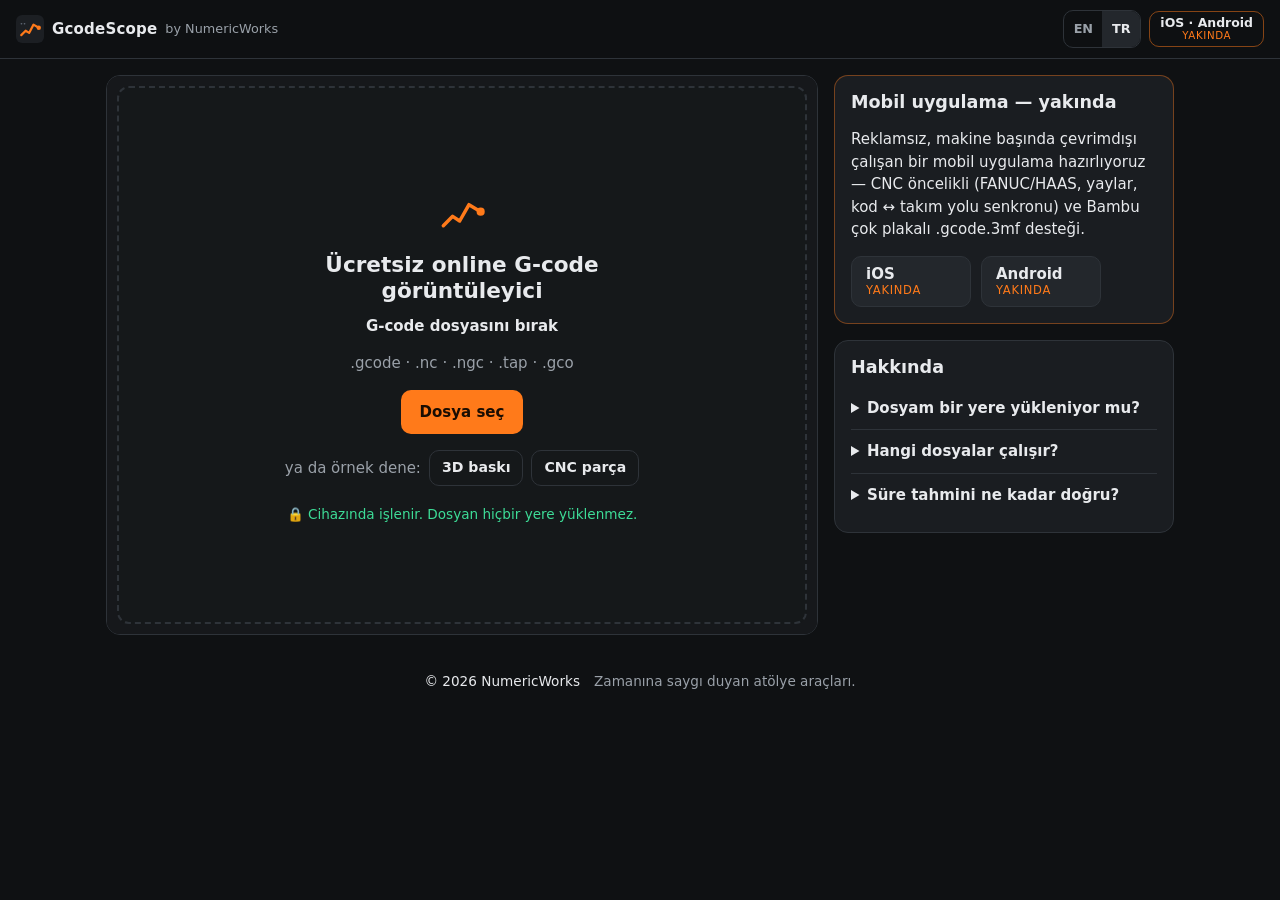
==== tr/index.html @ e1314a8f "Add SEO basics and an indexable Turkish page - Canonical, hreflang (en/tr/x-default), Open Graph + T" ====
<!doctype html>
<html lang="tr">
<head>
  <!-- Generated by tools/make_tr_page.py from index.html; do not edit by hand. -->
  <meta charset="utf-8">
  <meta name="viewport" content="width=device-width, initial-scale=1, viewport-fit=cover">
  <title>GcodeScope — Ücretsiz Online G-code Görüntüleyici (CNC ve 3D Baskı) | NumericWorks</title>
  <meta name="description" content="Tarayıcında çalışan ücretsiz ve gizli G-code görüntüleyici. .gcode veya .nc dosyasını bırak; 3D takım yolunu, katmanları, hızlı hareketleri, boyutu, baskı süresini ve filamenti gör. Dosyan yüklenmez, telefonda da çalışır.">
  <meta name="theme-color" content="#16181b">
  <link rel="canonical" href="https://numericworks.github.io/GcodeScope/tr/">
  <link rel="alternate" hreflang="en" href="https://numericworks.github.io/GcodeScope/">
  <link rel="alternate" hreflang="tr" href="https://numericworks.github.io/GcodeScope/tr/">
  <link rel="alternate" hreflang="x-default" href="https://numericworks.github.io/GcodeScope/">
  <meta property="og:type" content="website">
  <meta property="og:site_name" content="GcodeScope by NumericWorks">
  <meta property="og:url" content="https://numericworks.github.io/GcodeScope/tr/">
  <meta property="og:title" content="GcodeScope — Ücretsiz G-code Görüntüleyici (CNC ve 3D baskı)">
  <meta property="og:description" content=".gcode / .nc dosyasını bırak, takım yolunu 3D gör. Tamamen tarayıcında çalışır — dosyan cihazından çıkmaz.">
  <meta property="og:image" content="https://numericworks.github.io/GcodeScope/assets/og-image.png">
  <meta property="og:image:width" content="1200">
  <meta property="og:image:height" content="630">
  <meta property="og:image:alt" content="GcodeScope ile bir G-code dosyasının 3D takım yolu önizlemesi">
  <meta property="og:locale" content="tr_TR">
  <meta property="og:locale:alternate" content="en_US">
  <meta name="twitter:card" content="summary_large_image">
  <script type="application/ld+json">
  {
    "@context": "https://schema.org",
    "@graph": [
      {
        "@type": "WebApplication",
        "name": "GcodeScope",
        "url": "https://numericworks.github.io/GcodeScope/tr/",
        "description": "Tarayıcında çalışan ücretsiz ve gizli G-code görüntüleyici. 3D baskı ve CNC dosyaları için 3D takım yolunu, katmanları, hızlı hareketleri, boyutu, baskı süresini ve filamenti gösterir.",
        "applicationCategory": "DesignApplication",
        "operatingSystem": "Any (web browser)",
        "browserRequirements": "Requires JavaScript and WebGL",
        "inLanguage": "tr",
        "isAccessibleForFree": true,
        "offers": {
          "@type": "Offer",
          "price": "0",
          "priceCurrency": "USD"
        },
        "image": "https://numericworks.github.io/GcodeScope/assets/og-image.png",
        "publisher": {
          "@type": "Organization",
          "name": "NumericWorks"
        }
      },
      {
        "@type": "FAQPage",
        "mainEntity": [
          {
            "@type": "Question",
            "name": "Dosyam bir yere yükleniyor mu?",
            "acceptedAnswer": {
              "@type": "Answer",
              "text": "Hayır. Dosya tarayıcında okunur ve çizilir. Sunucuya hiçbir şey gönderilmez — sayfa açıldıktan sonra internet bağlantısını kesebilirsin."
            }
          },
          {
            "@type": "Question",
            "name": "Hangi dosyalar çalışır?",
            "acceptedAnswer": {
              "@type": "Answer",
              "text": "Dilimleyici çıktıları (PrusaSlicer, OrcaSlicer, Bambu Studio, Cura…) ve CAM/CNC programları (.nc, .ngc, .tap). Yaylar (G2/G3), inç/mm, mutlak/artımlı ve temel delme çevrimleri desteklenir."
            }
          },
          {
            "@type": "Question",
            "name": "Süre tahmini ne kadar doğru?",
            "acceptedAnswer": {
              "@type": "Answer",
              "text": "Dilimleyici dosyaya süre yazdıysa onu gösteririz. Yoksa mesafe ve ilerleme hızından kaba bir değer hesaplarız; ivmelenme hesaba katılmaz, gerçek iş genelde daha uzun sürer."
            }
          }
        ]
      }
    ]
  }
  </script>
  <link rel="icon" href="../assets/icon.svg" type="image/svg+xml">
  <link rel="stylesheet" href="../css/style.css">
  <script type="importmap">
    { "imports": { "three": "../vendor/three.module.min.js", "three/addons/": "../vendor/" } }
  </script>
</head>
<body>
  <header class="topbar">
    <a class="brand" href="./" aria-label="GcodeScope ana sayfa">
      <img src="../assets/icon.svg" alt="" width="28" height="28">
      <span class="brand-name">GcodeScope</span>
      <span class="brand-by">by NumericWorks</span>
    </a>
    <div class="topbar-actions">
      <nav class="lang-switch" aria-label="Dil">
        <a href="../" hreflang="en" lang="en" data-lang="en">EN</a>
        <a href="./" hreflang="tr" lang="tr" data-lang="tr" aria-current="page">TR</a>
      </nav>
      <a class="soon-badge" href="#app"><span class="soon-os">iOS · Android</span><span class="soon-label" data-i18n="soon">Yakında</span></a>
    </div>
  </header>

  <main>
    <section class="viewer-card">
      <div class="viewer" id="viewer">
        <div class="dropzone" id="dropzone">
          <div class="dz-inner">
            <svg class="dz-icon" viewBox="0 0 48 48" aria-hidden="true"><path d="M8 34 L16 26 L22 30 L30 16 L40 22" fill="none" stroke="currentColor" stroke-width="3" stroke-linecap="round" stroke-linejoin="round"/><circle cx="40" cy="22" r="3.5" fill="currentColor"/></svg>
            <h1 data-i18n="dzHeading">Ücretsiz online G-code görüntüleyici</h1>
            <p class="dz-cta" data-i18n="dzTitle">G-code dosyasını bırak</p>
            <p class="muted" data-i18n="dzSub">.gcode · .nc · .ngc · .tap · .gco</p>
            <label class="btn btn-accent">
              <input type="file" id="fileInput" hidden>
              <span data-i18n="pickFile">Dosya seç</span>
            </label>
            <div class="samples">
              <span class="muted" data-i18n="trySample">ya da örnek dene:</span>
              <button class="btn btn-ghost btn-sm" type="button" data-sample="../samples/sample-print.gcode" data-i18n="samplePrint">3D baskı</button>
              <button class="btn btn-ghost btn-sm" type="button" data-sample="../samples/sample-cnc.nc" data-i18n="sampleCnc">CNC parça</button>
            </div>
            <p class="privacy"><span aria-hidden="true">🔒</span> <span data-i18n="privacy">Cihazında işlenir. Dosyan hiçbir yere yüklenmez.</span></p>
          </div>
        </div>
        <div class="loading" id="loading" hidden>
          <div class="spinner"></div>
          <div><span data-i18n="loading">Dosya okunuyor…</span> <span id="loadPct"></span></div>
        </div>
        <div class="viewer-tools" id="viewTools" hidden>
          <button class="icon-btn" type="button" data-view="iso" title="3D" aria-label="3D view">3D</button>
          <button class="icon-btn" type="button" data-view="top" data-i18n-title="viewTop" aria-label="Top view">XY</button>
          <button class="icon-btn" type="button" data-view="front" data-i18n-title="viewFront" aria-label="Front view">XZ</button>
          <label class="icon-btn" data-i18n-title="openOther" aria-label="Open another file">
            <input type="file" id="fileInput2" hidden>
            <svg viewBox="0 0 24 24" width="18" height="18" aria-hidden="true"><path d="M4 7h6l2 2h8v9a1 1 0 0 1-1 1H5a1 1 0 0 1-1-1z" fill="none" stroke="currentColor" stroke-width="2" stroke-linejoin="round"/></svg>
          </label>
        </div>
        <div class="legend" id="legend" hidden></div>
      </div>

      <div class="controls" id="controls" hidden>
        <div class="slider-row">
          <button class="play" id="playBtn" type="button" aria-label="Play">
            <svg id="playIcon" viewBox="0 0 24 24" width="22" height="22" aria-hidden="true"><path d="M7 5v14l12-7z" fill="currentColor"/></svg>
          </button>
          <input type="range" id="slider" min="0" max="0" value="0" aria-label="Layer / progress">
          <button class="speed" id="speedBtn" type="button" aria-label="Playback speed">1×</button>
        </div>
        <div class="step-label" id="stepLabel">—</div>
        <div class="toggles">
          <label class="toggle"><input type="checkbox" id="rapidToggle" checked><span class="track"></span><span id="rapidLabel" data-i18n="showRapids">Hızlı hareketler</span></label>
          <label class="toggle" id="onlyCurrentWrap"><input type="checkbox" id="onlyCurrent"><span class="track"></span><span data-i18n="onlyCurrent">Yalnızca bu katman</span></label>
        </div>
      </div>
    </section>

    <section class="panel" id="summary" hidden>
      <h2 data-i18n="summary">Özet</h2>
      <div class="file-line"><strong id="fileName"></strong> <span class="pill" id="modePill"></span></div>
      <dl class="stats" id="stats"></dl>
      <p class="muted small" id="estNote"></p>
    </section>

    <section class="panel app-soon" id="app">
      <h2 data-i18n="appTitle">Mobil uygulama — yakında</h2>
      <p data-i18n="appText">Reklamsız, makine başında çevrimdışı çalışan bir mobil uygulama hazırlıyoruz — CNC öncelikli (FANUC/HAAS, yaylar, kod ↔ takım yolu senkronu) ve Bambu çok plakalı .gcode.3mf desteği.</p>
      <div class="stores">
        <span class="store"><span class="store-os">iOS</span><span class="store-soon" data-i18n="soon">Yakında</span></span>
        <span class="store"><span class="store-os">Android</span><span class="store-soon" data-i18n="soon">Yakında</span></span>
      </div>
    </section>

    <section class="panel faq">
      <h2 data-i18n="faqTitle">Hakkında</h2>
      <details><summary data-i18n="faq1q">Dosyam bir yere yükleniyor mu?</summary><p data-i18n="faq1a">Hayır. Dosya tarayıcında okunur ve çizilir. Sunucuya hiçbir şey gönderilmez — sayfa açıldıktan sonra internet bağlantısını kesebilirsin.</p></details>
      <details><summary data-i18n="faq2q">Hangi dosyalar çalışır?</summary><p data-i18n="faq2a">Dilimleyici çıktıları (PrusaSlicer, OrcaSlicer, Bambu Studio, Cura…) ve CAM/CNC programları (.nc, .ngc, .tap). Yaylar (G2/G3), inç/mm, mutlak/artımlı ve temel delme çevrimleri desteklenir.</p></details>
      <details><summary data-i18n="faq3q">Süre tahmini ne kadar doğru?</summary><p data-i18n="faq3a">Dilimleyici dosyaya süre yazdıysa onu gösteririz. Yoksa mesafe ve ilerleme hızından kaba bir değer hesaplarız; ivmelenme hesaba katılmaz, gerçek iş genelde daha uzun sürer.</p></details>
    </section>
  </main>

  <footer class="footer">
    <span>© <span id="year"></span> NumericWorks</span>
    <span class="muted" data-i18n="footer">Zamanına saygı duyan atölye araçları.</span>
  </footer>

  <script>
    // ---- Site config: fill these in, leave empty to disable ----
    window.GS_CONFIG = {
      // Cloudflare Web Analytics token (dash.cloudflare.com → Analytics & Logs → Web Analytics)
      cfAnalyticsToken: '565a4ece5d4343f9b3008908b0157099'
    };
  </script>
  <script type="module" src="../js/app.js"></script>
</body>
</html>
---- css/style.css ----
:root {
  --bg: #0f1113;
  --surface: #1a1d21;
  --surface-2: #23272c;
  --border: #2e3339;
  --text: #e8eaed;
  --muted: #9aa1a9;
  --accent: #ff7a1a;
  --accent-ink: #1a0d02;
  --ok: #3ddc97;
  --err: #ff6b6b;
  --radius: 14px;
  --gutter: 16px;
  color-scheme: dark;
}

* { box-sizing: border-box; }
html { -webkit-text-size-adjust: 100%; }
body {
  margin: 0;
  background: var(--bg);
  color: var(--text);
  font: 15px/1.5 system-ui, -apple-system, "Segoe UI", Roboto, "Helvetica Neue", Arial, sans-serif;
  overflow-x: hidden;
}
a { color: var(--accent); }
h1, h2 { line-height: 1.2; margin: 0 0 .5em; }
h1 { font-size: 1.35rem; }
h2 { font-size: 1.1rem; }
.muted { color: var(--muted); }
.small { font-size: .85rem; }

/* ------------------------------------------------------------ top bar */
.topbar {
  position: sticky; top: 0; z-index: 20;
  display: flex; align-items: center; justify-content: space-between; gap: 8px;
  padding: 10px var(--gutter);
  padding-top: max(10px, env(safe-area-inset-top));
  background: rgba(15, 17, 19, .92);
  backdrop-filter: blur(8px);
  border-bottom: 1px solid var(--border);
}
.brand { display: flex; align-items: center; gap: 8px; color: var(--text); text-decoration: none; min-width: 0; }
.brand-name { font-weight: 700; letter-spacing: .2px; min-width: 0; overflow: hidden; text-overflow: ellipsis; white-space: nowrap; }
.brand img { flex: none; }
.brand-by { color: var(--muted); font-size: .8rem; white-space: nowrap; }
.topbar-actions { display: flex; align-items: center; gap: 8px; flex-shrink: 0; }
.lang-switch { display: flex; border: 1px solid var(--border); border-radius: 10px; overflow: hidden; }
.lang-switch a {
  display: inline-flex; align-items: center; justify-content: center;
  min-width: 38px; min-height: 36px; padding: 0 8px;
  color: var(--muted); font-weight: 600; font-size: .8rem; line-height: 1; text-decoration: none;
}
.lang-switch a[aria-current="page"] { background: var(--surface-2); color: var(--text); }
.lang-switch a:focus-visible { outline: 2px solid var(--accent); outline-offset: -2px; }
.soon-badge {
  display: inline-flex; flex-direction: column; align-items: center; justify-content: center;
  min-height: 36px; padding: 3px 10px; border-radius: 10px;
  border: 1px solid rgba(255, 122, 26, .5); color: var(--text); text-decoration: none;
  line-height: 1.15; white-space: nowrap;
}
.soon-os { font-weight: 600; font-size: .78rem; }
.soon-label { font-size: .64rem; letter-spacing: .06em; text-transform: uppercase; color: var(--accent); }
.soon-badge:focus-visible { outline: 2px solid var(--accent); outline-offset: 2px; }

/* ------------------------------------------------------------ buttons */
.btn {
  display: inline-flex; align-items: center; justify-content: center; gap: 6px;
  min-height: 44px; padding: 0 18px;
  border: 1px solid transparent; border-radius: 10px;
  font: inherit; font-weight: 600; cursor: pointer; text-decoration: none;
  -webkit-tap-highlight-color: transparent;
}
.btn-sm { min-height: 36px; padding: 0 12px; font-size: .88rem; }
.btn-accent { background: var(--accent); color: var(--accent-ink); }
.btn-accent:hover { filter: brightness(1.08); }
.btn-ghost { background: transparent; color: var(--text); border-color: var(--border); }
.btn-ghost:hover { background: var(--surface-2); }
.btn:disabled { opacity: .6; cursor: default; }
.btn:focus-visible, .icon-btn:focus-visible, .play:focus-visible, .speed:focus-visible { outline: 2px solid var(--accent); outline-offset: 2px; }

/* ------------------------------------------------------------ layout */
main {
  max-width: 1100px; margin: 0 auto;
  padding: var(--gutter);
  display: grid; gap: var(--gutter);
  grid-template-columns: minmax(0, 1fr);
}
@media (min-width: 900px) {
  main { grid-template-columns: minmax(0, 1fr) 340px; align-items: start; }
  .viewer-card { grid-row: span 3; }
}
.panel, .viewer-card {
  background: var(--surface);
  border: 1px solid var(--border);
  border-radius: var(--radius);
}
.panel { padding: 16px; }

/* ------------------------------------------------------------ viewer */
.viewer-card { overflow: hidden; }
.viewer {
  position: relative;
  height: min(62vh, 640px);
  min-height: 300px;
  background: #16181b;
}
/* touch-action only on the canvas: on .viewer it would also block page scrolling over the dropzone */
.viewer canvas { display: block; width: 100%; height: 100%; touch-action: none; }
.dropzone {
  position: absolute; inset: 10px;
  display: grid; place-items: center;
  border: 2px dashed var(--border); border-radius: 12px;
  background: rgba(22, 24, 27, .96);
  text-align: center; padding: 16px;
  transition: border-color .15s, background .15s;
  touch-action: auto;
}
body.dragging .dropzone { border-color: var(--accent); background: rgba(255, 122, 26, .08); }
.dropzone[hidden] { display: none; }
.dz-inner { max-width: 420px; }
.dz-cta { margin: 0 0 .25em; font-weight: 600; }
.dz-icon { width: 56px; height: 56px; color: var(--accent); margin-bottom: 4px; }
.samples { display: flex; flex-wrap: wrap; align-items: center; justify-content: center; gap: 8px; margin-top: 16px; }
.privacy { margin: 18px 0 0; font-size: .85rem; color: var(--ok); }
.error { color: var(--err); margin-top: 12px; }

.loading {
  position: absolute; inset: 0; display: grid; place-content: center; justify-items: center; gap: 12px;
  background: rgba(15, 17, 19, .8); z-index: 5;
}
.loading[hidden] { display: none; }
.spinner {
  width: 36px; height: 36px; border-radius: 50%;
  border: 3px solid var(--border); border-top-color: var(--accent);
  animation: spin .8s linear infinite;
}
@keyframes spin { to { transform: rotate(360deg); } }

.viewer-tools {
  position: absolute; top: 10px; right: 10px;
  display: flex; flex-direction: column; gap: 6px;
}
.viewer-tools[hidden] { display: none; }
.icon-btn {
  width: 40px; height: 40px;
  display: grid; place-items: center;
  border-radius: 10px; border: 1px solid var(--border);
  background: rgba(26, 29, 33, .9); color: var(--text);
  font: 600 .78rem/1 inherit; cursor: pointer;
}
.icon-btn:hover { border-color: var(--accent); }
.legend {
  position: absolute; left: 10px; bottom: 10px;
  display: flex; gap: 10px; flex-wrap: wrap;
  font-size: .78rem; color: var(--muted);
  background: rgba(26, 29, 33, .85); padding: 4px 8px; border-radius: 8px;
  pointer-events: none;
}
.legend[hidden] { display: none; }
.legend i { display: inline-block; width: 10px; height: 3px; border-radius: 2px; margin-right: 5px; vertical-align: middle; }

/* ------------------------------------------------------------ controls */
.controls { padding: 12px 14px 14px; border-top: 1px solid var(--border); }
.controls[hidden] { display: none; }
.slider-row { display: flex; align-items: center; gap: 10px; }
.play {
  flex: none; width: 44px; height: 44px; border-radius: 50%;
  border: 0; background: var(--accent); color: var(--accent-ink);
  display: grid; place-items: center; cursor: pointer;
}
.speed {
  flex: none; min-width: 44px; height: 36px; border-radius: 8px;
  border: 1px solid var(--border); background: transparent; color: var(--text);
  font: 600 .85rem/1 inherit; cursor: pointer;
}
input[type=range] {
  flex: 1; min-width: 0; height: 44px; margin: 0;
  -webkit-appearance: none; appearance: none; background: transparent;
}
input[type=range]::-webkit-slider-runnable-track { height: 6px; background: var(--surface-2); border-radius: 3px; }
input[type=range]::-moz-range-track { height: 6px; background: var(--surface-2); border-radius: 3px; }
input[type=range]::-webkit-slider-thumb {
  -webkit-appearance: none; width: 26px; height: 26px; margin-top: -10px;
  border-radius: 50%; background: var(--text); border: 3px solid var(--accent);
}
input[type=range]::-moz-range-thumb { width: 22px; height: 22px; border-radius: 50%; background: var(--text); border: 3px solid var(--accent); }
.step-label {
  font: .82rem/1.4 ui-monospace, SFMono-Regular, Menlo, Consolas, monospace;
  color: var(--muted); margin: 4px 0 10px; min-height: 1.4em;
  overflow-wrap: anywhere;
}
.toggles { display: flex; flex-wrap: wrap; gap: 10px 20px; }
.toggle { display: inline-flex; align-items: center; gap: 8px; cursor: pointer; min-height: 32px; user-select: none; }
.toggle[hidden] { display: none; }
.toggle input { position: absolute; opacity: 0; pointer-events: none; }
.toggle .track {
  width: 38px; height: 22px; border-radius: 11px; background: var(--surface-2);
  border: 1px solid var(--border); position: relative; transition: background .15s;
}
.toggle .track::after {
  content: ""; position: absolute; top: 2px; left: 2px; width: 16px; height: 16px; border-radius: 50%;
  background: var(--muted); transition: transform .15s, background .15s;
}
.toggle input:checked + .track { background: rgba(255, 122, 26, .25); border-color: var(--accent); }
.toggle input:checked + .track::after { transform: translateX(16px); background: var(--accent); }
.toggle input:focus-visible + .track { outline: 2px solid var(--accent); outline-offset: 2px; }

/* ------------------------------------------------------------ summary */
.panel[hidden] { display: none; }
.file-line { display: flex; align-items: center; gap: 8px; flex-wrap: wrap; margin-bottom: 12px; overflow-wrap: anywhere; }
.pill { font-size: .75rem; padding: 2px 8px; border-radius: 999px; background: var(--surface-2); border: 1px solid var(--border); }
.pill.cnc { color: #4fc3f7; border-color: rgba(79, 195, 247, .4); }
.pill.print { color: #d8e4ec; }
.stats { display: grid; grid-template-columns: 1fr 1fr; gap: 10px; margin: 0; }
.stats div { background: var(--surface-2); border-radius: 10px; padding: 8px 10px; min-width: 0; }
.stats dt { font-size: .75rem; color: var(--muted); }
.stats dd { margin: 2px 0 0; font-weight: 600; font-variant-numeric: tabular-nums; overflow-wrap: anywhere; }
.tag { font-weight: 400; color: var(--muted); font-size: .72rem; }

/* ------------------------------------------------------------ app soon */
.app-soon { border-color: rgba(255, 122, 26, .4); }
.stores { display: flex; flex-wrap: wrap; gap: 10px; margin-top: 12px; }
.store {
  display: inline-flex; flex-direction: column; min-width: 120px; padding: 8px 14px;
  border-radius: 10px; background: var(--surface-2); border: 1px solid var(--border); line-height: 1.25;
}
.store-os { font-weight: 700; }
.store-soon { font-size: .72rem; letter-spacing: .06em; text-transform: uppercase; color: var(--accent); }

/* ------------------------------------------------------------ faq/footer */
.faq details { border-top: 1px solid var(--border); padding: 10px 0; }
.faq details:first-of-type { border-top: 0; }
.faq summary { cursor: pointer; font-weight: 600; }
.faq p { margin: 8px 0 0; color: var(--muted); }
.footer {
  display: flex; flex-wrap: wrap; gap: 6px 14px; justify-content: center;
  padding: 20px var(--gutter) max(24px, env(safe-area-inset-bottom));
  font-size: .85rem;
}

@media (max-width: 420px) {
  .brand-by { display: none; }
  .topbar { padding-left: 12px; padding-right: 12px; }
  .topbar-actions { gap: 6px; }
  .lang-switch a { min-width: 32px; padding: 0 6px; }
  .soon-badge { padding: 3px 8px; }
  .stats { grid-template-columns: 1fr 1fr; }
}
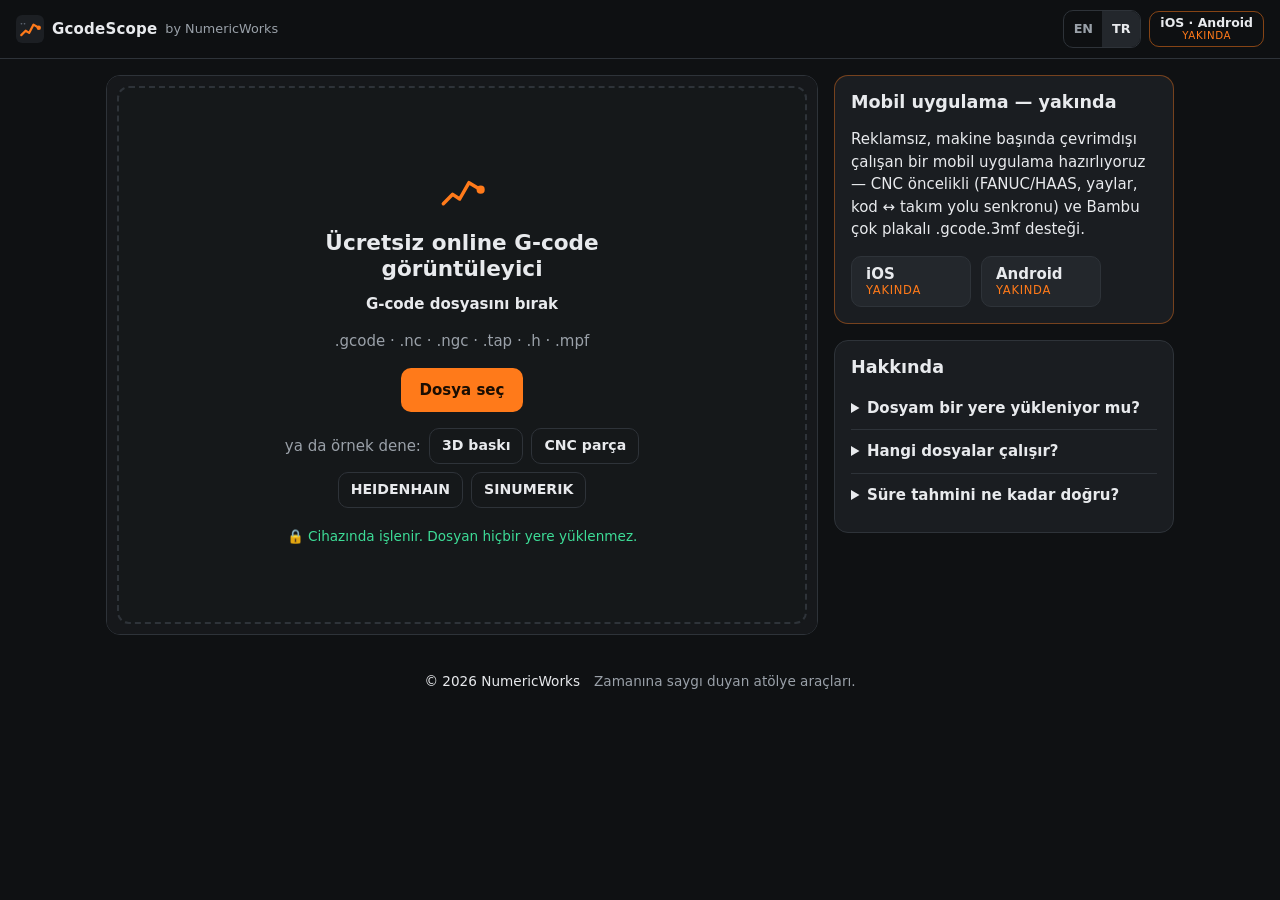
==== commit 37c0505f: "Parse HEIDENHAIN, SINUMERIK, Fanuc macro, Haas, Fagor and Okuma programs The parser now runs each de" ====
--- a/tr/index.html
+++ b/tr/index.html
@@ -64,7 +64,7 @@
             "name": "Hangi dosyalar çalışır?",
             "acceptedAnswer": {
               "@type": "Answer",
-              "text": "Dilimleyici çıktıları (PrusaSlicer, OrcaSlicer, Bambu Studio, Cura…) ve CAM/CNC programları (.nc, .ngc, .tap). Yaylar (G2/G3), inç/mm, mutlak/artımlı ve temel delme çevrimleri desteklenir."
+              "text": "Dilimleyici çıktıları (PrusaSlicer, OrcaSlicer, Bambu Studio, Cura…) ve FANUC, HEIDENHAIN (Klartext ve ISO), Siemens SINUMERIK, Mazak, Mitsubishi, Kitamura, Okuma, Haas, Fagor ve diğer ISO kontroller için CNC programları (.nc, .ngc, .tap, .h, .mpf…). Yaylar, delme / kılavuz / bara çevrimleri, alt programlar, makro değişkenleri ve sıfır kaydırma/döndürme desteklenir; eğik düzlemler ve cep çevrimleri listelenir ama çizilmez."
             }
           },
           {
@@ -110,7 +110,7 @@
             <svg class="dz-icon" viewBox="0 0 48 48" aria-hidden="true"><path d="M8 34 L16 26 L22 30 L30 16 L40 22" fill="none" stroke="currentColor" stroke-width="3" stroke-linecap="round" stroke-linejoin="round"/><circle cx="40" cy="22" r="3.5" fill="currentColor"/></svg>
             <h1 data-i18n="dzHeading">Ücretsiz online G-code görüntüleyici</h1>
             <p class="dz-cta" data-i18n="dzTitle">G-code dosyasını bırak</p>
-            <p class="muted" data-i18n="dzSub">.gcode · .nc · .ngc · .tap · .gco</p>
+            <p class="muted" data-i18n="dzSub">.gcode · .nc · .ngc · .tap · .h · .mpf</p>
             <label class="btn btn-accent">
               <input type="file" id="fileInput" hidden>
               <span data-i18n="pickFile">Dosya seç</span>
@@ -119,6 +119,8 @@
               <span class="muted" data-i18n="trySample">ya da örnek dene:</span>
               <button class="btn btn-ghost btn-sm" type="button" data-sample="../samples/sample-print.gcode" data-i18n="samplePrint">3D baskı</button>
               <button class="btn btn-ghost btn-sm" type="button" data-sample="../samples/sample-cnc.nc" data-i18n="sampleCnc">CNC parça</button>
+              <button class="btn btn-ghost btn-sm" type="button" data-sample="../samples/sample-heidenhain.h" data-i18n="sampleHeidenhain">HEIDENHAIN</button>
+              <button class="btn btn-ghost btn-sm" type="button" data-sample="../samples/sample-sinumerik.mpf" data-i18n="sampleSiemens">SINUMERIK</button>
             </div>
             <p class="privacy"><span aria-hidden="true">🔒</span> <span data-i18n="privacy">Cihazında işlenir. Dosyan hiçbir yere yüklenmez.</span></p>
           </div>
@@ -150,6 +152,7 @@
         <div class="step-label" id="stepLabel">—</div>
         <div class="toggles">
           <label class="toggle"><input type="checkbox" id="rapidToggle" checked><span class="track"></span><span id="rapidLabel" data-i18n="showRapids">Hızlı hareketler</span></label>
+          <label class="toggle" id="holesWrap" hidden><input type="checkbox" id="holesToggle" checked><span class="track"></span><span data-i18n="showHoles">Delik gövdeleri</span></label>
           <label class="toggle" id="onlyCurrentWrap"><input type="checkbox" id="onlyCurrent"><span class="track"></span><span data-i18n="onlyCurrent">Yalnızca bu katman</span></label>
         </div>
       </div>
@@ -157,8 +160,9 @@
 
     <section class="panel" id="summary" hidden>
       <h2 data-i18n="summary">Özet</h2>
-      <div class="file-line"><strong id="fileName"></strong> <span class="pill" id="modePill"></span></div>
+      <div class="file-line"><strong id="fileName"></strong> <span class="pill" id="modePill"></span> <span class="pill ctl" id="ctlPill" hidden></span></div>
       <dl class="stats" id="stats"></dl>
+      <p class="muted small" id="ctlEvidence" hidden></p>
       <p class="muted small" id="estNote"></p>
     </section>
 
@@ -174,7 +178,7 @@
     <section class="panel faq">
       <h2 data-i18n="faqTitle">Hakkında</h2>
       <details><summary data-i18n="faq1q">Dosyam bir yere yükleniyor mu?</summary><p data-i18n="faq1a">Hayır. Dosya tarayıcında okunur ve çizilir. Sunucuya hiçbir şey gönderilmez — sayfa açıldıktan sonra internet bağlantısını kesebilirsin.</p></details>
-      <details><summary data-i18n="faq2q">Hangi dosyalar çalışır?</summary><p data-i18n="faq2a">Dilimleyici çıktıları (PrusaSlicer, OrcaSlicer, Bambu Studio, Cura…) ve CAM/CNC programları (.nc, .ngc, .tap). Yaylar (G2/G3), inç/mm, mutlak/artımlı ve temel delme çevrimleri desteklenir.</p></details>
+      <details><summary data-i18n="faq2q">Hangi dosyalar çalışır?</summary><p data-i18n="faq2a">Dilimleyici çıktıları (PrusaSlicer, OrcaSlicer, Bambu Studio, Cura…) ve FANUC, HEIDENHAIN (Klartext ve ISO), Siemens SINUMERIK, Mazak, Mitsubishi, Kitamura, Okuma, Haas, Fagor ve diğer ISO kontroller için CNC programları (.nc, .ngc, .tap, .h, .mpf…). Yaylar, delme / kılavuz / bara çevrimleri, alt programlar, makro değişkenleri ve sıfır kaydırma/döndürme desteklenir; eğik düzlemler ve cep çevrimleri listelenir ama çizilmez.</p></details>
       <details><summary data-i18n="faq3q">Süre tahmini ne kadar doğru?</summary><p data-i18n="faq3a">Dilimleyici dosyaya süre yazdıysa onu gösteririz. Yoksa mesafe ve ilerleme hızından kaba bir değer hesaplarız; ivmelenme hesaba katılmaz, gerçek iş genelde daha uzun sürer.</p></details>
     </section>
   </main>
--- a/css/style.css
+++ b/css/style.css
@@ -159,6 +159,7 @@
 }
 .legend[hidden] { display: none; }
 .legend i { display: inline-block; width: 10px; height: 3px; border-radius: 2px; margin-right: 5px; vertical-align: middle; }
+.legend i.dash { background: repeating-linear-gradient(90deg, var(--c) 0 3px, transparent 3px 5px); }
 
 /* ------------------------------------------------------------ controls */
 .controls { padding: 12px 14px 14px; border-top: 1px solid var(--border); }
@@ -217,6 +218,9 @@
 .stats dt { font-size: .75rem; color: var(--muted); }
 .stats dd { margin: 2px 0 0; font-weight: 600; font-variant-numeric: tabular-nums; overflow-wrap: anywhere; }
 .tag { font-weight: 400; color: var(--muted); font-size: .72rem; }
+.stats div.wide { grid-column: 1 / -1; }
+.ctl-model { font-weight: 400; }
+.pill.ctl { color: #ffd166; border-color: rgba(255, 209, 102, .4); }
 
 /* ------------------------------------------------------------ app soon */
 .app-soon { border-color: rgba(255, 122, 26, .4); }
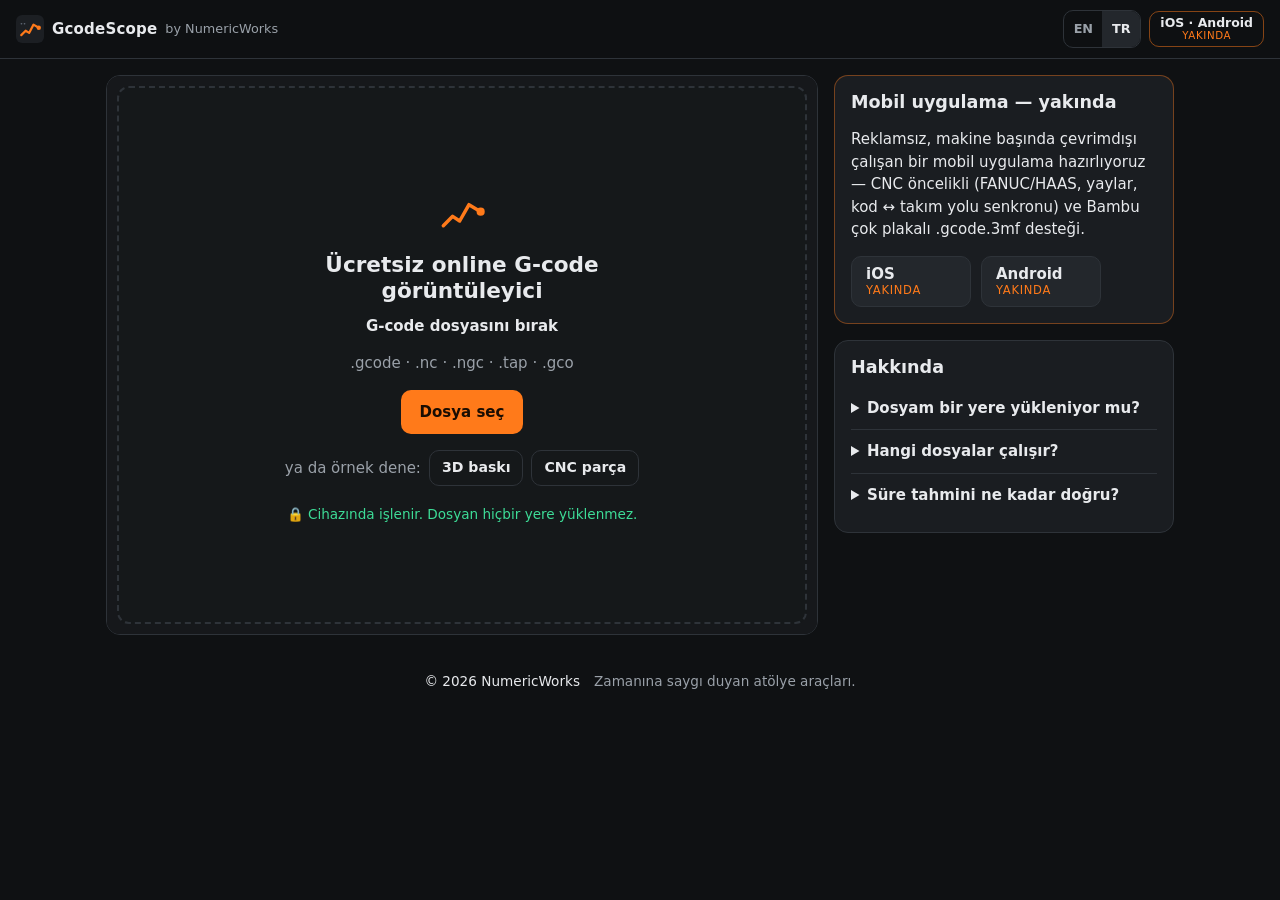
==== commit 4480d974: "Merge feature/controller-detection into preview/all-features Co-Authored-By: Claude Opus 5.5 <norepl" ====
--- a/tr/index.html
+++ b/tr/index.html
@@ -64,7 +64,7 @@
             "name": "Hangi dosyalar çalışır?",
             "acceptedAnswer": {
               "@type": "Answer",
-              "text": "Dilimleyici çıktıları (PrusaSlicer, OrcaSlicer, Bambu Studio, Cura…) ve FANUC, HEIDENHAIN (Klartext ve ISO), Siemens SINUMERIK, Mazak, Mitsubishi, Kitamura, Okuma, Haas, Fagor ve diğer ISO kontroller için CNC programları (.nc, .ngc, .tap, .h, .mpf…). Yaylar, delme / kılavuz / bara çevrimleri, alt programlar, makro değişkenleri ve sıfır kaydırma/döndürme desteklenir; eğik düzlemler ve cep çevrimleri listelenir ama çizilmez."
+              "text": "Dilimleyici çıktıları (PrusaSlicer, OrcaSlicer, Bambu Studio, Cura…) ve CAM/CNC programları (.nc, .ngc, .tap). Yaylar (G2/G3), inç/mm, mutlak/artımlı ve temel delme çevrimleri desteklenir."
             }
           },
           {
@@ -110,7 +110,7 @@
             <svg class="dz-icon" viewBox="0 0 48 48" aria-hidden="true"><path d="M8 34 L16 26 L22 30 L30 16 L40 22" fill="none" stroke="currentColor" stroke-width="3" stroke-linecap="round" stroke-linejoin="round"/><circle cx="40" cy="22" r="3.5" fill="currentColor"/></svg>
             <h1 data-i18n="dzHeading">Ücretsiz online G-code görüntüleyici</h1>
             <p class="dz-cta" data-i18n="dzTitle">G-code dosyasını bırak</p>
-            <p class="muted" data-i18n="dzSub">.gcode · .nc · .ngc · .tap · .h · .mpf</p>
+            <p class="muted" data-i18n="dzSub">.gcode · .nc · .ngc · .tap · .gco</p>
             <label class="btn btn-accent">
               <input type="file" id="fileInput" hidden>
               <span data-i18n="pickFile">Dosya seç</span>
@@ -119,8 +119,6 @@
               <span class="muted" data-i18n="trySample">ya da örnek dene:</span>
               <button class="btn btn-ghost btn-sm" type="button" data-sample="../samples/sample-print.gcode" data-i18n="samplePrint">3D baskı</button>
               <button class="btn btn-ghost btn-sm" type="button" data-sample="../samples/sample-cnc.nc" data-i18n="sampleCnc">CNC parça</button>
-              <button class="btn btn-ghost btn-sm" type="button" data-sample="../samples/sample-heidenhain.h" data-i18n="sampleHeidenhain">HEIDENHAIN</button>
-              <button class="btn btn-ghost btn-sm" type="button" data-sample="../samples/sample-sinumerik.mpf" data-i18n="sampleSiemens">SINUMERIK</button>
             </div>
             <p class="privacy"><span aria-hidden="true">🔒</span> <span data-i18n="privacy">Cihazında işlenir. Dosyan hiçbir yere yüklenmez.</span></p>
           </div>
@@ -152,7 +150,6 @@
         <div class="step-label" id="stepLabel">—</div>
         <div class="toggles">
           <label class="toggle"><input type="checkbox" id="rapidToggle" checked><span class="track"></span><span id="rapidLabel" data-i18n="showRapids">Hızlı hareketler</span></label>
-          <label class="toggle" id="holesWrap" hidden><input type="checkbox" id="holesToggle" checked><span class="track"></span><span data-i18n="showHoles">Delik gövdeleri</span></label>
           <label class="toggle" id="onlyCurrentWrap"><input type="checkbox" id="onlyCurrent"><span class="track"></span><span data-i18n="onlyCurrent">Yalnızca bu katman</span></label>
         </div>
       </div>
@@ -178,7 +175,7 @@
     <section class="panel faq">
       <h2 data-i18n="faqTitle">Hakkında</h2>
       <details><summary data-i18n="faq1q">Dosyam bir yere yükleniyor mu?</summary><p data-i18n="faq1a">Hayır. Dosya tarayıcında okunur ve çizilir. Sunucuya hiçbir şey gönderilmez — sayfa açıldıktan sonra internet bağlantısını kesebilirsin.</p></details>
-      <details><summary data-i18n="faq2q">Hangi dosyalar çalışır?</summary><p data-i18n="faq2a">Dilimleyici çıktıları (PrusaSlicer, OrcaSlicer, Bambu Studio, Cura…) ve FANUC, HEIDENHAIN (Klartext ve ISO), Siemens SINUMERIK, Mazak, Mitsubishi, Kitamura, Okuma, Haas, Fagor ve diğer ISO kontroller için CNC programları (.nc, .ngc, .tap, .h, .mpf…). Yaylar, delme / kılavuz / bara çevrimleri, alt programlar, makro değişkenleri ve sıfır kaydırma/döndürme desteklenir; eğik düzlemler ve cep çevrimleri listelenir ama çizilmez.</p></details>
+      <details><summary data-i18n="faq2q">Hangi dosyalar çalışır?</summary><p data-i18n="faq2a">Dilimleyici çıktıları (PrusaSlicer, OrcaSlicer, Bambu Studio, Cura…) ve CAM/CNC programları (.nc, .ngc, .tap). Yaylar (G2/G3), inç/mm, mutlak/artımlı ve temel delme çevrimleri desteklenir.</p></details>
       <details><summary data-i18n="faq3q">Süre tahmini ne kadar doğru?</summary><p data-i18n="faq3a">Dilimleyici dosyaya süre yazdıysa onu gösteririz. Yoksa mesafe ve ilerleme hızından kaba bir değer hesaplarız; ivmelenme hesaba katılmaz, gerçek iş genelde daha uzun sürer.</p></details>
     </section>
   </main>
--- a/css/style.css
+++ b/css/style.css
@@ -159,7 +159,6 @@
 }
 .legend[hidden] { display: none; }
 .legend i { display: inline-block; width: 10px; height: 3px; border-radius: 2px; margin-right: 5px; vertical-align: middle; }
-.legend i.dash { background: repeating-linear-gradient(90deg, var(--c) 0 3px, transparent 3px 5px); }
 
 /* ------------------------------------------------------------ controls */
 .controls { padding: 12px 14px 14px; border-top: 1px solid var(--border); }
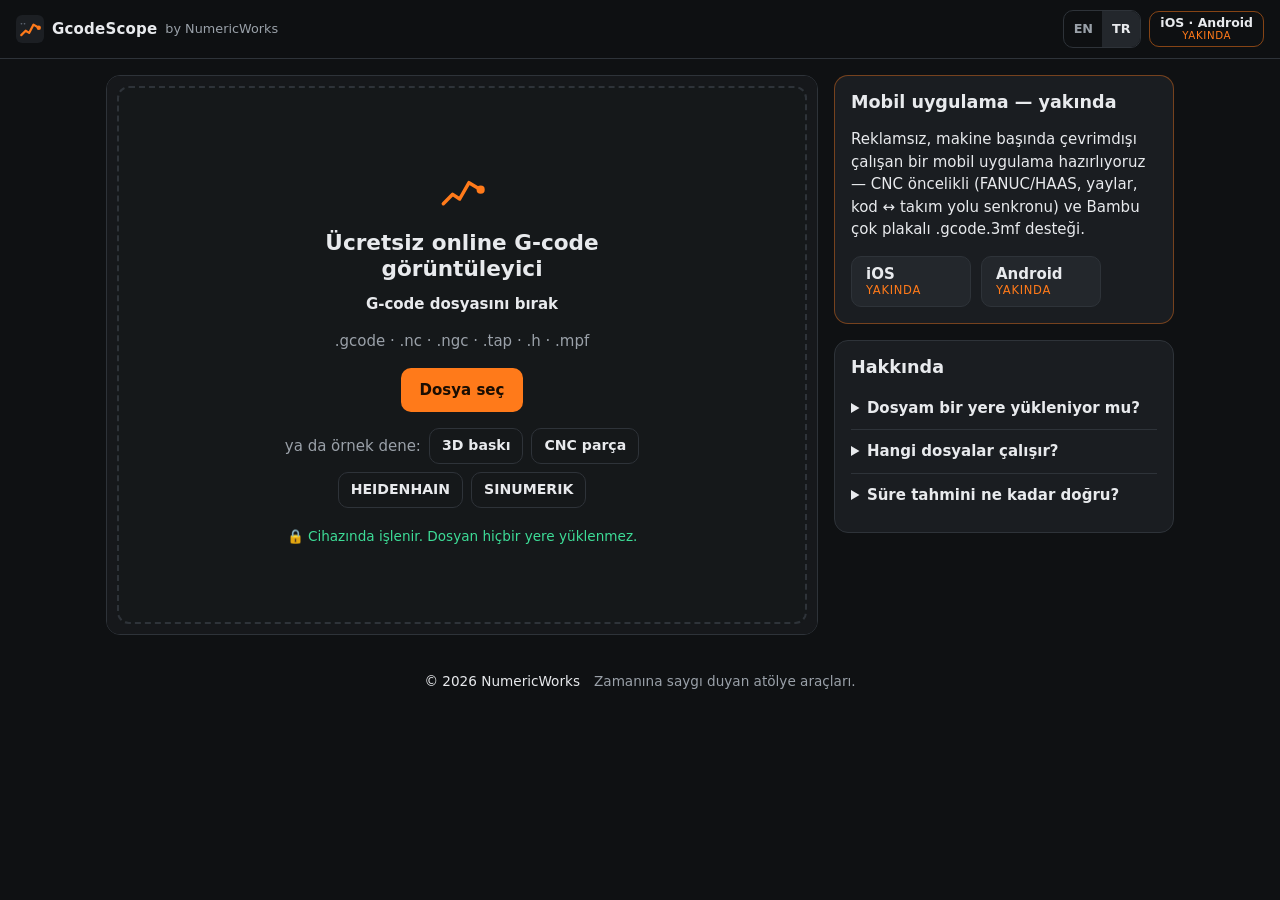
==== commit bbe3ffa2: "Merge feature/controller-dialects into preview/all-features Co-Authored-By: Claude Opus 5.5 <noreply" ====
--- a/tr/index.html
+++ b/tr/index.html
@@ -64,7 +64,7 @@
             "name": "Hangi dosyalar çalışır?",
             "acceptedAnswer": {
               "@type": "Answer",
-              "text": "Dilimleyici çıktıları (PrusaSlicer, OrcaSlicer, Bambu Studio, Cura…) ve CAM/CNC programları (.nc, .ngc, .tap). Yaylar (G2/G3), inç/mm, mutlak/artımlı ve temel delme çevrimleri desteklenir."
+              "text": "Dilimleyici çıktıları (PrusaSlicer, OrcaSlicer, Bambu Studio, Cura…) ve FANUC, HEIDENHAIN (Klartext ve ISO), Siemens SINUMERIK, Mazak, Mitsubishi, Kitamura, Okuma, Haas, Fagor ve diğer ISO kontroller için CNC programları (.nc, .ngc, .tap, .h, .mpf…). Yaylar, delme / kılavuz / bara çevrimleri, alt programlar, makro değişkenleri ve sıfır kaydırma/döndürme desteklenir; eğik düzlemler ve cep çevrimleri listelenir ama çizilmez."
             }
           },
           {
@@ -110,7 +110,7 @@
             <svg class="dz-icon" viewBox="0 0 48 48" aria-hidden="true"><path d="M8 34 L16 26 L22 30 L30 16 L40 22" fill="none" stroke="currentColor" stroke-width="3" stroke-linecap="round" stroke-linejoin="round"/><circle cx="40" cy="22" r="3.5" fill="currentColor"/></svg>
             <h1 data-i18n="dzHeading">Ücretsiz online G-code görüntüleyici</h1>
             <p class="dz-cta" data-i18n="dzTitle">G-code dosyasını bırak</p>
-            <p class="muted" data-i18n="dzSub">.gcode · .nc · .ngc · .tap · .gco</p>
+            <p class="muted" data-i18n="dzSub">.gcode · .nc · .ngc · .tap · .h · .mpf</p>
             <label class="btn btn-accent">
               <input type="file" id="fileInput" hidden>
               <span data-i18n="pickFile">Dosya seç</span>
@@ -119,6 +119,8 @@
               <span class="muted" data-i18n="trySample">ya da örnek dene:</span>
               <button class="btn btn-ghost btn-sm" type="button" data-sample="../samples/sample-print.gcode" data-i18n="samplePrint">3D baskı</button>
               <button class="btn btn-ghost btn-sm" type="button" data-sample="../samples/sample-cnc.nc" data-i18n="sampleCnc">CNC parça</button>
+              <button class="btn btn-ghost btn-sm" type="button" data-sample="../samples/sample-heidenhain.h" data-i18n="sampleHeidenhain">HEIDENHAIN</button>
+              <button class="btn btn-ghost btn-sm" type="button" data-sample="../samples/sample-sinumerik.mpf" data-i18n="sampleSiemens">SINUMERIK</button>
             </div>
             <p class="privacy"><span aria-hidden="true">🔒</span> <span data-i18n="privacy">Cihazında işlenir. Dosyan hiçbir yere yüklenmez.</span></p>
           </div>
@@ -150,6 +152,7 @@
         <div class="step-label" id="stepLabel">—</div>
         <div class="toggles">
           <label class="toggle"><input type="checkbox" id="rapidToggle" checked><span class="track"></span><span id="rapidLabel" data-i18n="showRapids">Hızlı hareketler</span></label>
+          <label class="toggle" id="holesWrap" hidden><input type="checkbox" id="holesToggle" checked><span class="track"></span><span data-i18n="showHoles">Delik gövdeleri</span></label>
           <label class="toggle" id="onlyCurrentWrap"><input type="checkbox" id="onlyCurrent"><span class="track"></span><span data-i18n="onlyCurrent">Yalnızca bu katman</span></label>
         </div>
       </div>
@@ -175,7 +178,7 @@
     <section class="panel faq">
       <h2 data-i18n="faqTitle">Hakkında</h2>
       <details><summary data-i18n="faq1q">Dosyam bir yere yükleniyor mu?</summary><p data-i18n="faq1a">Hayır. Dosya tarayıcında okunur ve çizilir. Sunucuya hiçbir şey gönderilmez — sayfa açıldıktan sonra internet bağlantısını kesebilirsin.</p></details>
-      <details><summary data-i18n="faq2q">Hangi dosyalar çalışır?</summary><p data-i18n="faq2a">Dilimleyici çıktıları (PrusaSlicer, OrcaSlicer, Bambu Studio, Cura…) ve CAM/CNC programları (.nc, .ngc, .tap). Yaylar (G2/G3), inç/mm, mutlak/artımlı ve temel delme çevrimleri desteklenir.</p></details>
+      <details><summary data-i18n="faq2q">Hangi dosyalar çalışır?</summary><p data-i18n="faq2a">Dilimleyici çıktıları (PrusaSlicer, OrcaSlicer, Bambu Studio, Cura…) ve FANUC, HEIDENHAIN (Klartext ve ISO), Siemens SINUMERIK, Mazak, Mitsubishi, Kitamura, Okuma, Haas, Fagor ve diğer ISO kontroller için CNC programları (.nc, .ngc, .tap, .h, .mpf…). Yaylar, delme / kılavuz / bara çevrimleri, alt programlar, makro değişkenleri ve sıfır kaydırma/döndürme desteklenir; eğik düzlemler ve cep çevrimleri listelenir ama çizilmez.</p></details>
       <details><summary data-i18n="faq3q">Süre tahmini ne kadar doğru?</summary><p data-i18n="faq3a">Dilimleyici dosyaya süre yazdıysa onu gösteririz. Yoksa mesafe ve ilerleme hızından kaba bir değer hesaplarız; ivmelenme hesaba katılmaz, gerçek iş genelde daha uzun sürer.</p></details>
     </section>
   </main>
--- a/css/style.css
+++ b/css/style.css
@@ -159,6 +159,7 @@
 }
 .legend[hidden] { display: none; }
 .legend i { display: inline-block; width: 10px; height: 3px; border-radius: 2px; margin-right: 5px; vertical-align: middle; }
+.legend i.dash { background: repeating-linear-gradient(90deg, var(--c) 0 3px, transparent 3px 5px); }
 
 /* ------------------------------------------------------------ controls */
 .controls { padding: 12px 14px 14px; border-top: 1px solid var(--border); }
